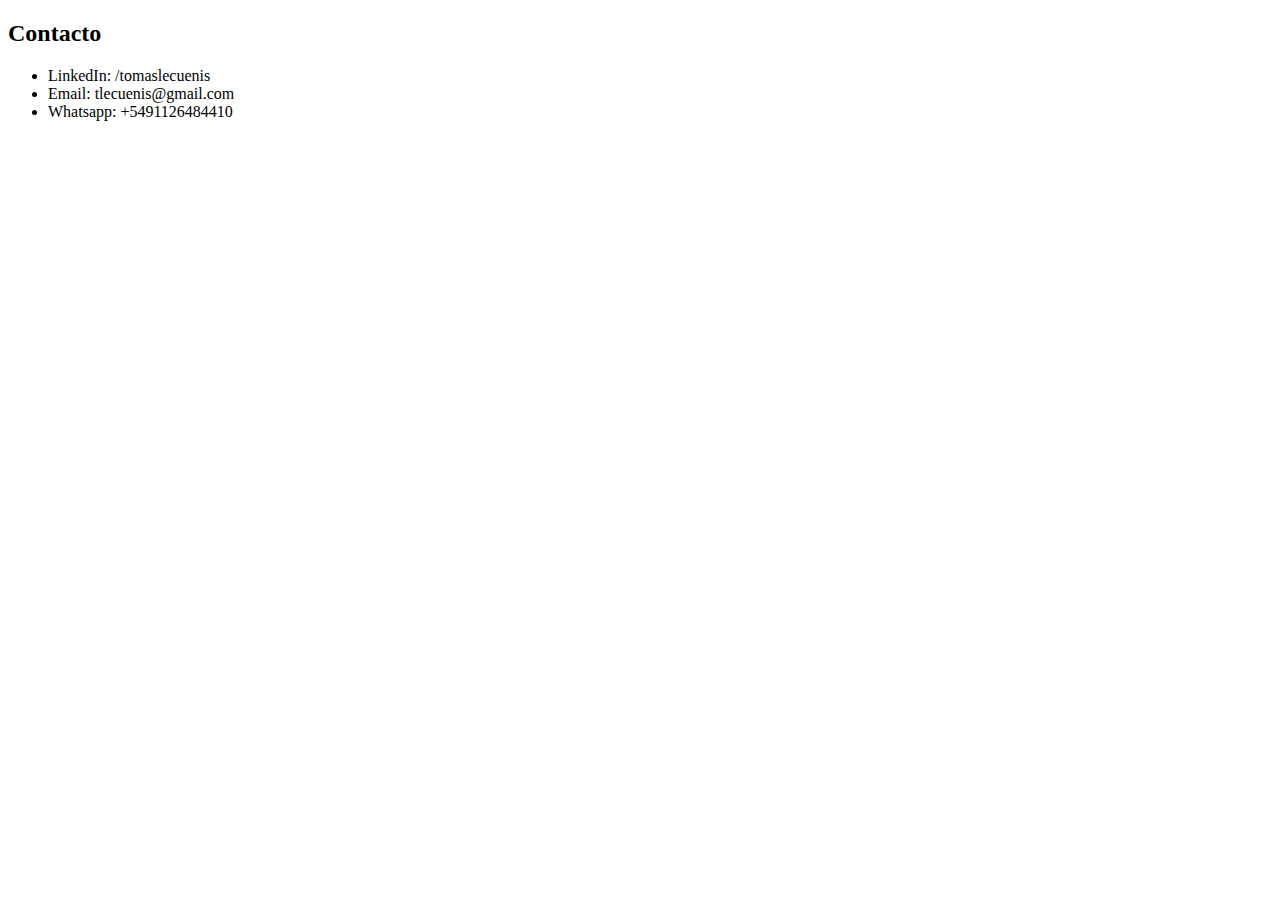
==== contacto.html @ 0359d4c8 "Primera versión del cv" ====
<!DOCTYPE html>
<html lang="en">
<head>
    <meta charset="UTF-8">
    <meta http-equiv="X-UA-Compatible" content="IE=edge">
    <meta name="viewport" content="width=device-width, initial-scale=1.0">
    <title>Document</title>
</head>
<body>
    <h2>Contacto</h2>
    <ul>
        <li>LinkedIn: /tomaslecuenis</li>
        <li>Email: tlecuenis@gmail.com</li>
        <li>Whatsapp: +5491126484410</li>
    </ul>
</body>
</html>
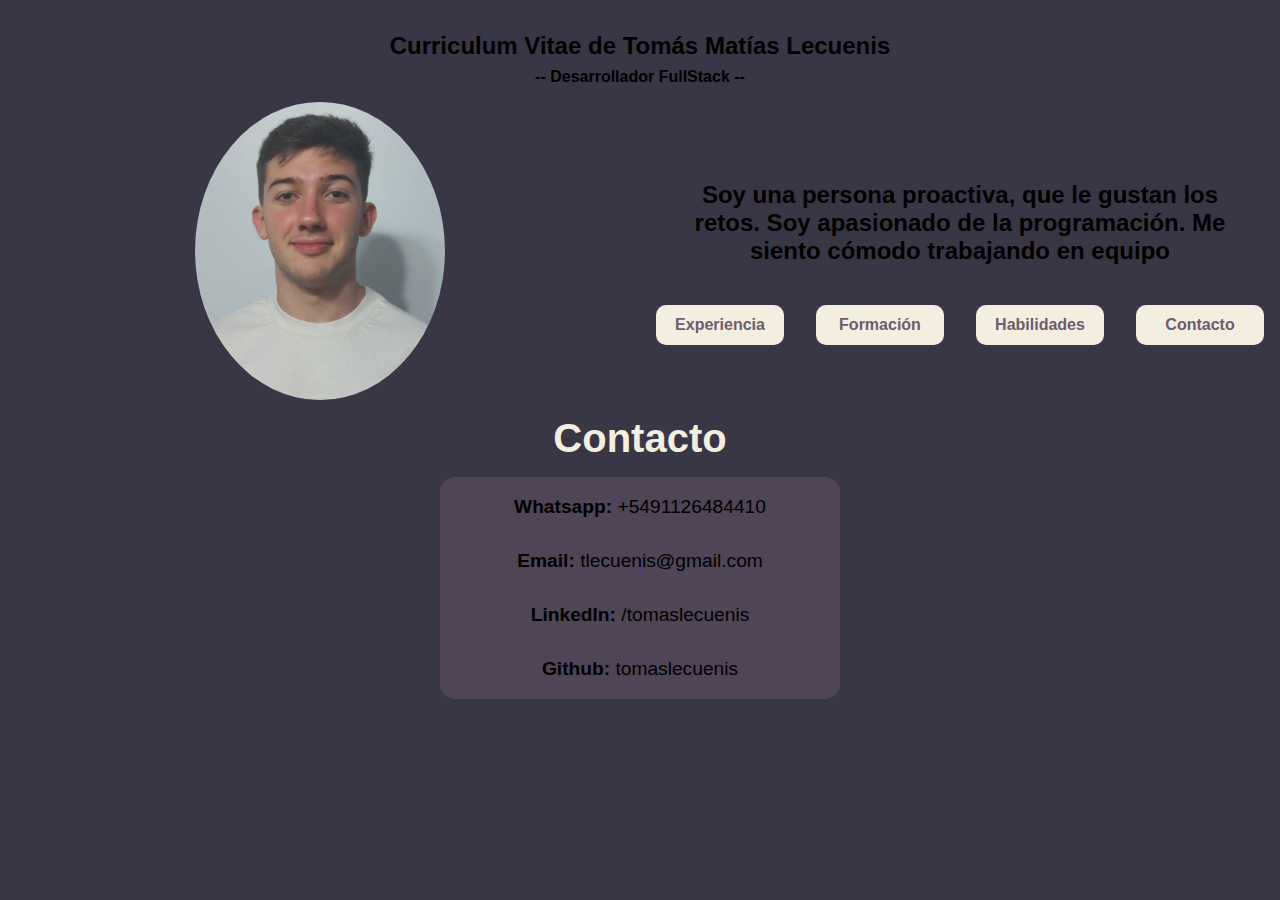
==== commit 3481a5ef: "actualización de UI" ====
--- a/contacto.html
+++ b/contacto.html
@@ -4,14 +4,31 @@
     <meta charset="UTF-8">
     <meta http-equiv="X-UA-Compatible" content="IE=edge">
     <meta name="viewport" content="width=device-width, initial-scale=1.0">
+    <link rel="stylesheet" href="./estilos/styles.css">
     <title>Document</title>
 </head>
 <body>
-    <h2>Contacto</h2>
-    <ul>
-        <li>LinkedIn: /tomaslecuenis</li>
-        <li>Email: tlecuenis@gmail.com</li>
-        <li>Whatsapp: +5491126484410</li>
+    <h2 class="title">Curriculum Vitae de Tomás Matías Lecuenis</h2>
+    <h4 class="subtitle"> -- Desarrollador FullStack -- </h4>
+    <div class="container">
+        <img class="image" src="./img/2-Foto-tipo-DNI.jpg" alt="imagen-cara" style="width: 250px;">
+        <div class="text-container">
+            <p class="text">Soy una persona proactiva, que le gustan los retos. Soy apasionado de la programación. Me siento cómodo trabajando en equipo</p>
+            <ul class="list-container">
+                <li class="list"> <a href="./experiencia.html" class="index"> Experiencia </a> </li>
+                <li class="list"> <a href="./formacion.html" class="index"> Formación </a> </li>
+                <li class="list"> <a href="./habilidades.html" class="index"> Habilidades </a> </li>
+                <li class="list"> <a href="./contacto.html" class="index"> Contacto </a> </li>
+            </ul>
+        </div>
+    </div>
+    <h2 class="topic">Contacto</h2>
+    <ul class="row">
+        <li> <span>Whatsapp:</span> +5491126484410</li>
+        <li> <span>Email:</span> tlecuenis@gmail.com</li>
+        <li> <span>LinkedIn:</span> /tomaslecuenis</li>
+        <li> <span>Github:</span> tomaslecuenis</li>
+        
     </ul>
 </body>
 </html>--- a/estilos/styles.css
+++ b/estilos/styles.css
@@ -0,0 +1,168 @@
+:root{
+    --color-oscuro: #0B2447;
+    --azul-claro: #576CBC;
+    --violeta: #576CBC;
+    --celeste: #A5D7E8;
+
+    --primary-color: #4F4557;
+    --primary-color-light: #6D5D6E;
+    --primary-color-dark: #393646;
+    --secondary-color: #F4EEE0;
+
+    
+
+}
+
+*{
+    margin: 0;
+    padding: 0;
+    box-sizing: border-box;
+    font-family: Arial, Helvetica, sans-serif;   
+}
+
+body{
+    background-color: var(--primary-color-dark);
+    max-width: 80rem;
+    min-width: 20rem;
+    margin: 0 auto;
+}
+
+.title{
+    
+    text-align: center;
+    margin: 2rem 0 0 0;
+}
+.subtitle{
+    text-align: center;
+    margin: 0.5rem 0 1rem 0;
+}
+
+.container{
+    display: grid;
+    justify-items: center;
+    align-items: center;
+    grid-template-columns: repeat(auto-fit, minmax(20rem, 1fr));
+
+
+}
+
+.image{
+    border-radius: 100%;
+}
+
+.text-container{
+    display: flex;
+    flex-direction: column;
+}
+
+.text{
+    margin: 2rem;
+    
+    color: black;
+    text-align: center;
+    font-size: 1.5rem;
+    font-weight: bold;
+}
+
+.list-container{
+    display: flex;
+    justify-content: center;
+    align-items: center;
+    flex-wrap: wrap;
+
+    list-style-type: none;
+
+}
+.list{
+    margin: 0.5rem 1rem;
+    padding: 0.7rem 0.8rem;
+    
+    width: 8rem;
+    
+    text-align: center;
+    background-color: var(--secondary-color);
+    
+    border-radius: 10px;
+    
+}
+.index{
+    text-decoration: none;
+    font-size: 1rem;
+    color: var(--primary-color-light);
+    font-weight: bold;
+}
+
+.topic{
+    margin-top: 1rem;
+    font-size: 2.5rem;
+    color: var(--secondary-color);
+    text-align: center;
+}
+.content{
+    display: grid;
+    grid-template-columns: repeat(auto-fit, minmax(20rem, 1fr));
+    justify-content: center;
+}
+.content div{
+    margin: 1rem 2rem;
+    padding: 1rem;
+    
+    background-color: var(--primary-color);
+    border-radius: 1rem;
+}
+.content div p{
+    color: var(--secondary-color);
+    margin-bottom: 0.5rem;
+    font-weight: bold;
+    text-align: center;
+}
+.content div ul{
+    padding-left: 1rem;
+}
+.area{
+    /* margin-left: 1rem; */
+    font-size: 1.5rem;
+    
+    color: var(--primary-color-light);
+
+}
+
+.area + ul{
+    font-size: 1.2rem;
+    /* margin-left: 2.5rem; */
+    /* list-style-type: none; */
+}
+
+.row{
+    display: flex;
+    flex-direction: column;
+    gap: 2rem;
+    flex-wrap: wrap;
+    align-items: center;
+    justify-content: center;
+    
+    max-width: 25rem;
+    margin: 0 auto;
+    margin-top: 1rem;
+    border-radius: 1rem;
+    padding: 1.2rem;
+    font-size: 1.2rem;
+    list-style-type: none;
+
+    background-color: var(--primary-color);
+}
+.row li span{
+    font-weight: bold;
+}
+
+.experience{
+    max-width: 50rem;
+    margin: 1rem auto;
+    padding: 1.2rem;
+
+    font-size: 1.2rem;
+    text-align: center;
+    border-radius: 1rem;
+    background-color: var(--primary-color);
+    color: black;
+}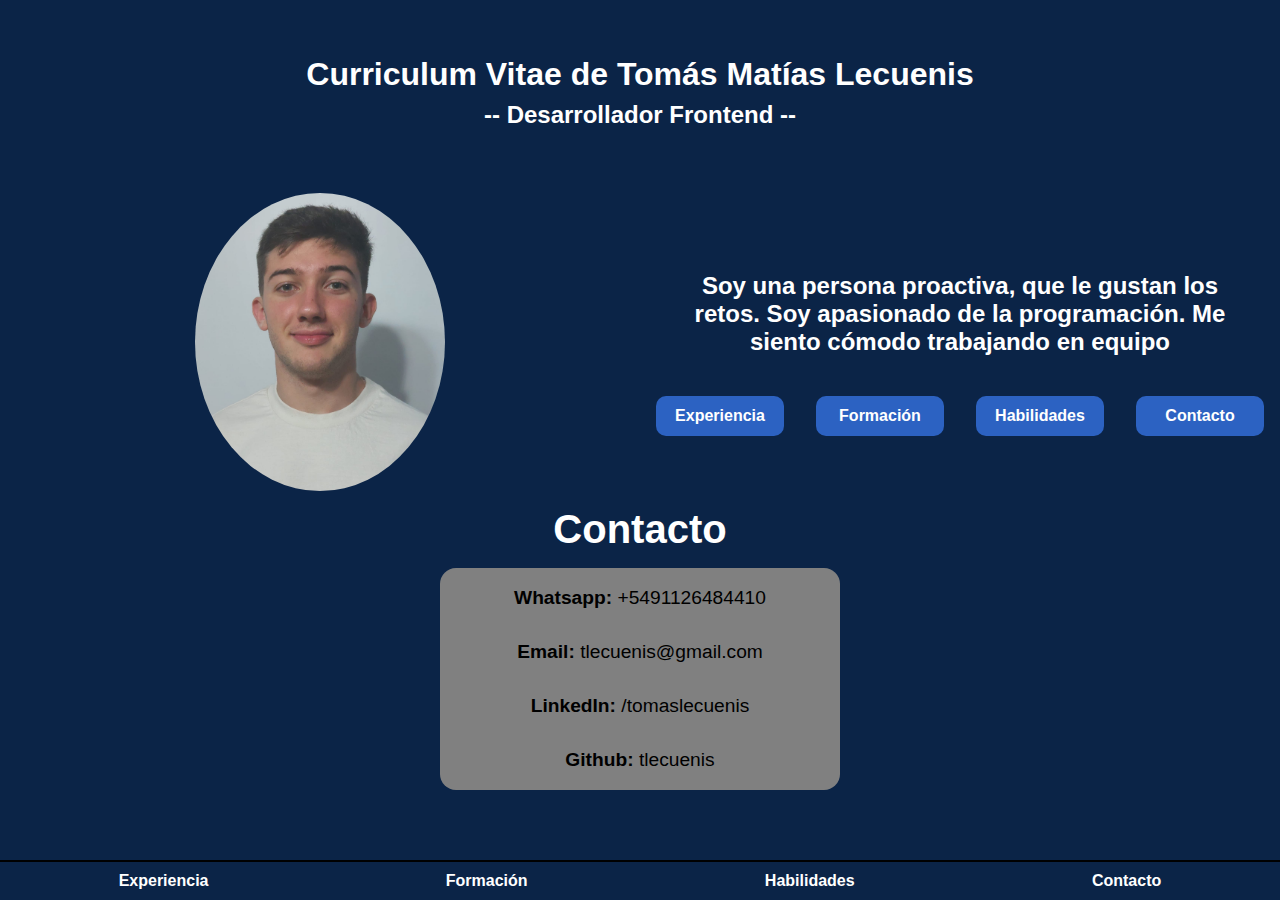
==== commit c964196f: "terminado" ====
--- a/contacto.html
+++ b/contacto.html
@@ -8,27 +8,39 @@
     <title>Document</title>
 </head>
 <body>
-    <h2 class="title">Curriculum Vitae de Tomás Matías Lecuenis</h2>
-    <h4 class="subtitle"> -- Desarrollador FullStack -- </h4>
-    <div class="container">
-        <img class="image" src="./img/2-Foto-tipo-DNI.jpg" alt="imagen-cara" style="width: 250px;">
-        <div class="text-container">
-            <p class="text">Soy una persona proactiva, que le gustan los retos. Soy apasionado de la programación. Me siento cómodo trabajando en equipo</p>
-            <ul class="list-container">
-                <li class="list"> <a href="./experiencia.html" class="index"> Experiencia </a> </li>
-                <li class="list"> <a href="./formacion.html" class="index"> Formación </a> </li>
-                <li class="list"> <a href="./habilidades.html" class="index"> Habilidades </a> </li>
-                <li class="list"> <a href="./contacto.html" class="index"> Contacto </a> </li>
-            </ul>
+    <div>
+        <h2 class="title">Curriculum Vitae de Tomás Matías Lecuenis</h2>
+        <h4 class="subtitle"> -- Desarrollador Frontend -- </h4>
+        <div class="container">
+            <img class="image" src="./img/2-Foto-tipo-DNI.jpg" alt="imagen-cara" style="width: 250px;">
+            <div class="text-container">
+                <p class="text">Soy una persona proactiva, que le gustan los retos. Soy apasionado de la programación. Me siento cómodo trabajando en equipo</p>
+                <ul class="list-container">
+                    <li class="list"> <a href="./experiencia.html" class="index"> Experiencia </a> </li>
+                    <li class="list"> <a href="./formacion.html" class="index"> Formación </a> </li>
+                    <li class="list"> <a href="./habilidades.html" class="index"> Habilidades </a> </li>
+                    <li class="list"> <a href="./contacto.html" class="index"> Contacto </a> </li>
+                </ul>
+            </div>
         </div>
+        <h2 class="topic">Contacto</h2>
+        <ul class="row">
+            <li> <span>Whatsapp:</span> +5491126484410</li>
+            <li> <span>Email:</span> tlecuenis@gmail.com</li>
+            <li> <span>LinkedIn:</span> /tomaslecuenis</li>
+            <li> <span>Github:</span> tlecuenis</li>
+            
+        </ul>
     </div>
-    <h2 class="topic">Contacto</h2>
-    <ul class="row">
-        <li> <span>Whatsapp:</span> +5491126484410</li>
-        <li> <span>Email:</span> tlecuenis@gmail.com</li>
-        <li> <span>LinkedIn:</span> /tomaslecuenis</li>
-        <li> <span>Github:</span> tomaslecuenis</li>
-        
-    </ul>
+    <footer>
+        <ul class="list-container-f">
+            <li class="list-f"> <a href="./experiencia.html" class="index"> Experiencia </a> </li>
+            <li class="list-f"> <a href="./formacion.html" class="index"> Formación </a> </li>
+            <li class="list-f"> <a href="./habilidades.html" class="index"> Habilidades </a> </li>
+            <li class="list-f"> <a href="./contacto.html" class="index"> Contacto </a> </li>
+        </ul>
+    </footer>
+    
+    
 </body>
 </html>--- a/estilos/styles.css
+++ b/estilos/styles.css
@@ -1,7 +1,7 @@
 :root{
-    --color-oscuro: #0B2447;
-    --azul-claro: #576CBC;
-    --violeta: #576CBC;
+    --azul-oscuro: #0B2447;
+    --azul-claro: #2C62C2;
+    --blanco: #FFFFFF;
     --celeste: #A5D7E8;
 
     --primary-color: #4F4557;
@@ -9,7 +9,7 @@
     --primary-color-dark: #393646;
     --secondary-color: #F4EEE0;
 
-    
+  
 
 }
 
@@ -18,23 +18,36 @@
     padding: 0;
     box-sizing: border-box;
     font-family: Arial, Helvetica, sans-serif;   
+    max-width: 90rem;
+    margin: 0 auto;
 }
 
 body{
-    background-color: var(--primary-color-dark);
-    max-width: 80rem;
-    min-width: 20rem;
-    margin: 0 auto;
+    display: grid;
+    
+    grid-template-rows: 90% 10%;
+    background-color: var(--azul-oscuro);
+    min-height: 100vh;
+    
+    
+    
+}
+body > div{
+    width: 100%;
+    min-width: 320px;
 }
 
 .title{
-    
-    text-align: center;
-    margin: 2rem 0 0 0;
+    font-size: 2rem;
+    color: var(--blanco);
+    text-align: center;
+    margin: 3.5rem 0 0 0;
 }
 .subtitle{
-    text-align: center;
-    margin: 0.5rem 0 1rem 0;
+    font-size: 1.5rem;
+    color: var(--blanco);
+    text-align: center;
+    margin: 0.5rem 0 4rem 0;
 }
 
 .container{
@@ -47,10 +60,11 @@
 }
 
 .image{
-    border-radius: 100%;
+    border-radius: 50%;
 }
 
 .text-container{
+    /* color: var(--blanco); */
     display: flex;
     flex-direction: column;
 }
@@ -58,7 +72,7 @@
 .text{
     margin: 2rem;
     
-    color: black;
+    color: var(--blanco);
     text-align: center;
     font-size: 1.5rem;
     font-weight: bold;
@@ -80,22 +94,24 @@
     width: 8rem;
     
     text-align: center;
-    background-color: var(--secondary-color);
+    background-color: var(--azul-claro);
     
     border-radius: 10px;
-    
+}
+.list:hover{
+    background-color: gray;
 }
 .index{
     text-decoration: none;
     font-size: 1rem;
-    color: var(--primary-color-light);
+    color: var(--blanco);
     font-weight: bold;
 }
 
 .topic{
     margin-top: 1rem;
     font-size: 2.5rem;
-    color: var(--secondary-color);
+    color: var(--blanco);
     text-align: center;
 }
 .content{
@@ -107,7 +123,7 @@
     margin: 1rem 2rem;
     padding: 1rem;
     
-    background-color: var(--primary-color);
+    background-color: grey;
     border-radius: 1rem;
 }
 .content div p{
@@ -149,7 +165,7 @@
     font-size: 1.2rem;
     list-style-type: none;
 
-    background-color: var(--primary-color);
+    background-color: gray;
 }
 .row li span{
     font-weight: bold;
@@ -158,11 +174,29 @@
 .experience{
     max-width: 50rem;
     margin: 1rem auto;
-    padding: 1.2rem;
+    padding: 1.5rem;
 
     font-size: 1.2rem;
     text-align: center;
     border-radius: 1rem;
-    background-color: var(--primary-color);
+    background-color: gray;
     color: black;
-}+}
+
+footer{
+    
+    width: 100vw;
+    margin-top: auto;
+    /* width: 100vw; */
+}
+
+.list-container-f{
+    padding: 10px;
+    display: flex;
+    justify-content: space-around;
+    align-items: center;
+    flex-wrap: wrap;
+    gap: 20px;
+    list-style-type: none;
+    border-top: 2px solid black;
+} 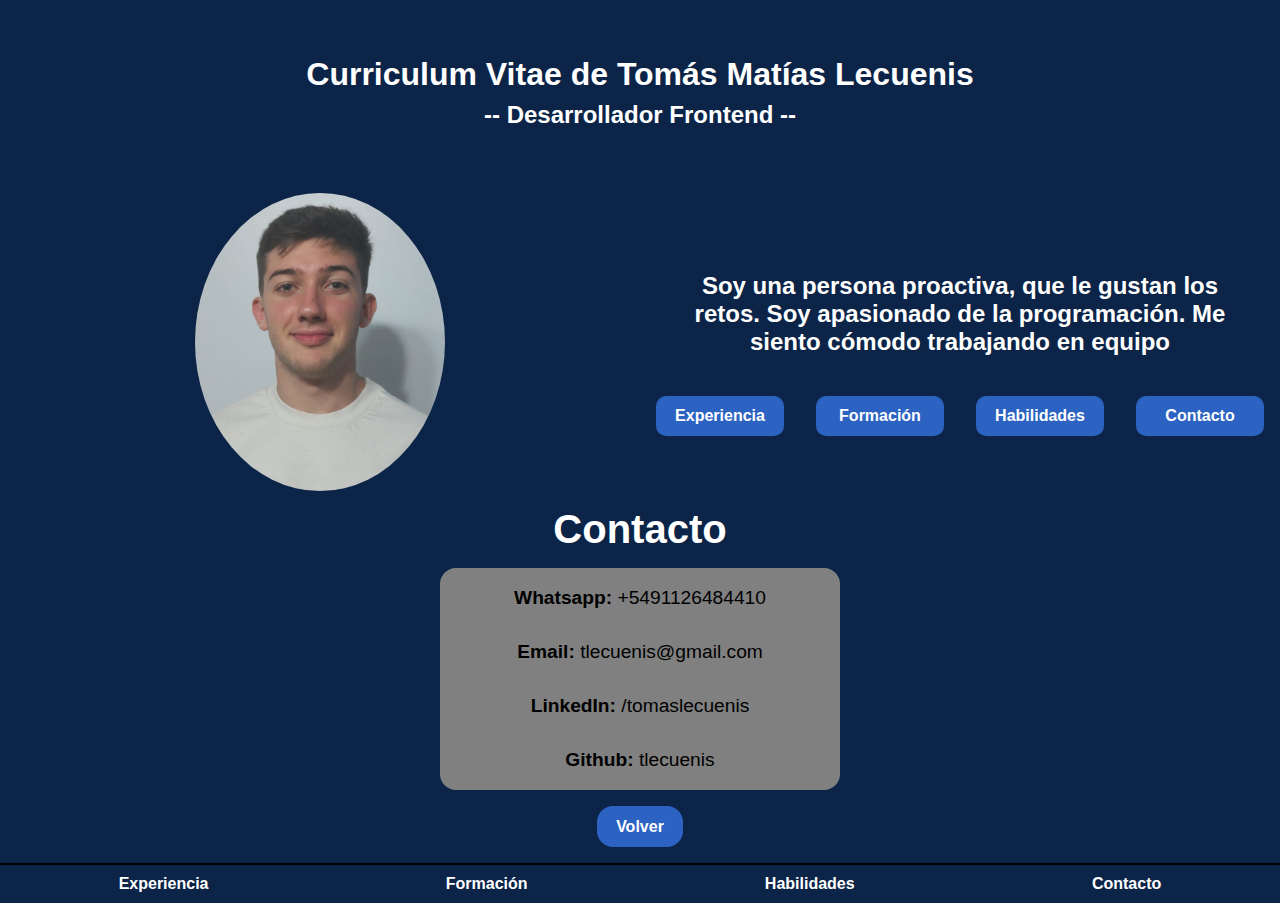
==== commit ff293ba4: "agregue botón para volver al index.html" ====
--- a/contacto.html
+++ b/contacto.html
@@ -31,6 +31,7 @@
             <li> <span>Github:</span> tlecuenis</li>
             
         </ul>
+        <div class="button-back"><a href="./index.html" class="index"> Volver </a></div>
     </div>
     <footer>
         <ul class="list-container-f">
--- a/estilos/styles.css
+++ b/estilos/styles.css
@@ -199,4 +199,16 @@
     gap: 20px;
     list-style-type: none;
     border-top: 2px solid black;
-} +} 
+
+.button-back{
+    width: fit-content;
+    padding: 0.7rem 1.2rem;
+    border-radius: 1rem;
+    margin: 1rem auto;
+    background-color: #2C62C2;
+
+}
+.button-back:hover{
+    background-color: gray;
+}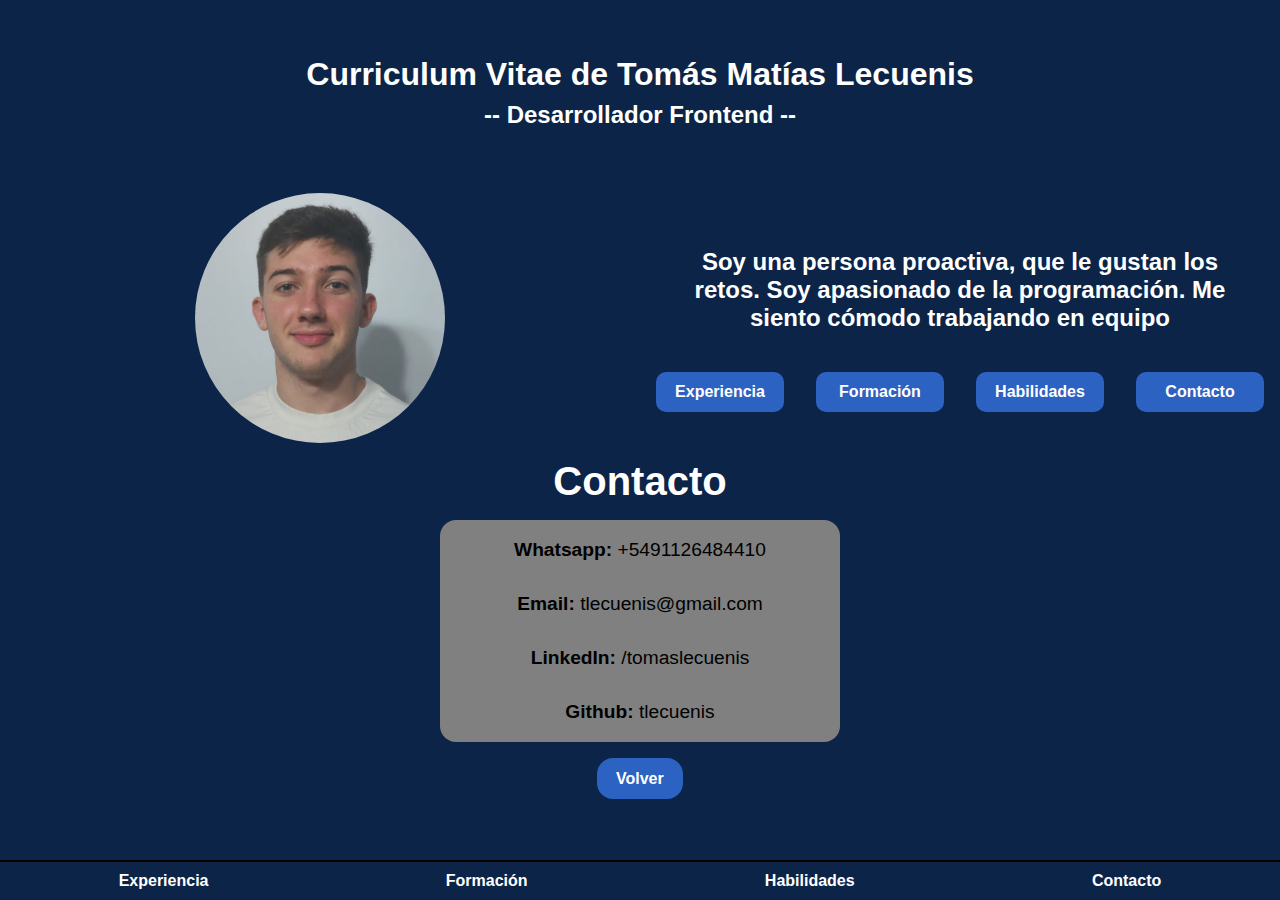
==== commit fd64468d: "mejoré en la imagen y modifiqué el hover de los botones" ====
--- a/contacto.html
+++ b/contacto.html
@@ -12,7 +12,7 @@
         <h2 class="title">Curriculum Vitae de Tomás Matías Lecuenis</h2>
         <h4 class="subtitle"> -- Desarrollador Frontend -- </h4>
         <div class="container">
-            <img class="image" src="./img/2-Foto-tipo-DNI.jpg" alt="imagen-cara" style="width: 250px;">
+            <img class="image" src="./img/2-Foto-tipo-DNI.jpg" alt="imagen-cara">
             <div class="text-container">
                 <p class="text">Soy una persona proactiva, que le gustan los retos. Soy apasionado de la programación. Me siento cómodo trabajando en equipo</p>
                 <ul class="list-container">
--- a/estilos/styles.css
+++ b/estilos/styles.css
@@ -60,7 +60,11 @@
 }
 
 .image{
-    border-radius: 50%;
+    width: 250px;
+    object-fit: cover;
+    object-position: 0px 0px;
+    border-radius: 100%;
+    aspect-ratio: 1/1;
 }
 
 .text-container{
@@ -100,6 +104,7 @@
 }
 .list:hover{
     background-color: gray;
+    cursor: pointer;
 }
 .index{
     text-decoration: none;
@@ -167,9 +172,15 @@
 
     background-color: gray;
 }
+
+.row li{
+    text-align: center;
+}
 .row li span{
     font-weight: bold;
 }
+
+
 
 .experience{
     max-width: 50rem;
@@ -202,7 +213,7 @@
 } 
 
 .button-back{
-    width: fit-content;
+    width: 5.4rem;
     padding: 0.7rem 1.2rem;
     border-radius: 1rem;
     margin: 1rem auto;
@@ -211,4 +222,5 @@
 }
 .button-back:hover{
     background-color: gray;
+    cursor: pointer;
 }